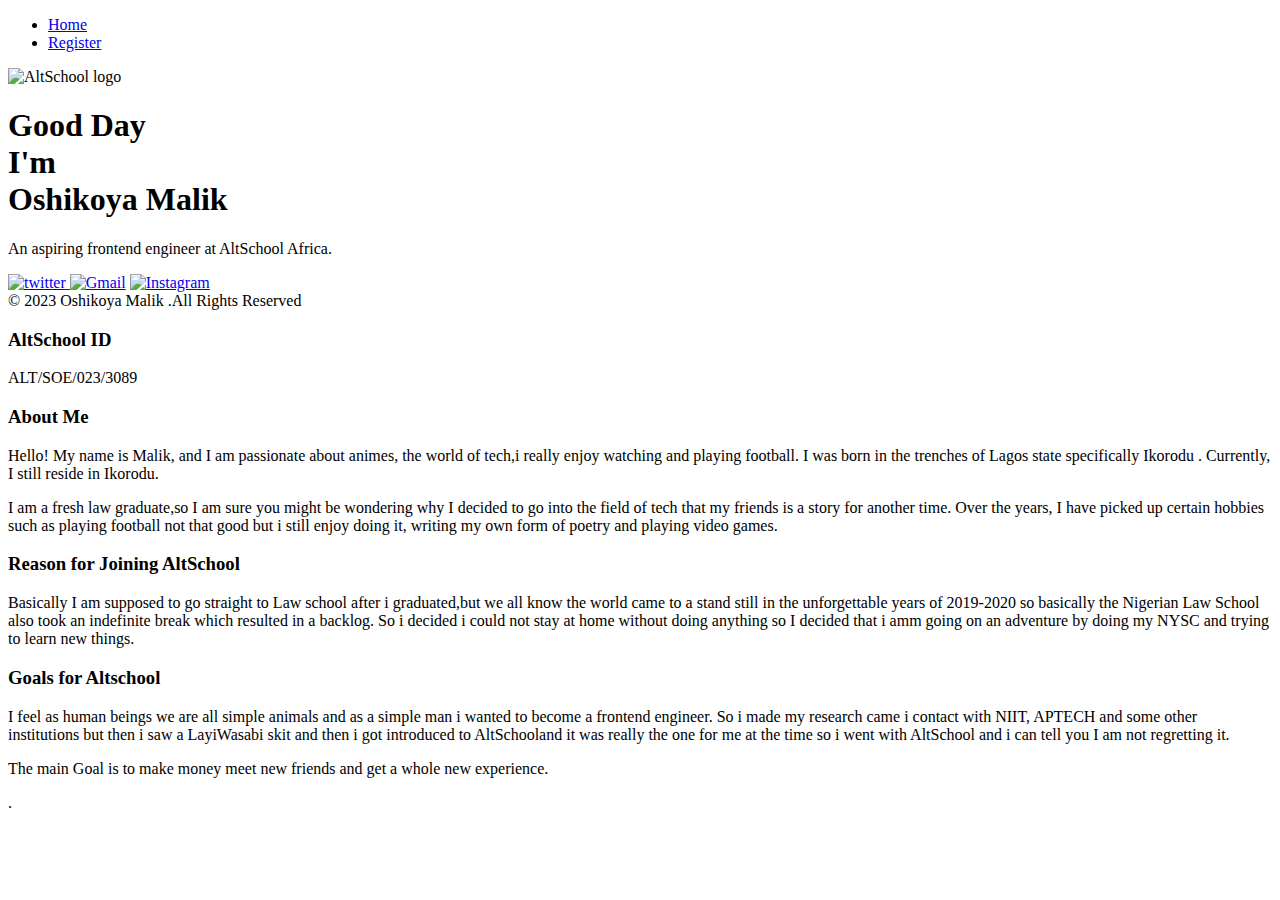
==== index.html @ b312c966 "Update index.html" ====
<!DOCTYPE html>
<html lang="en">
<head>
    <meta charset="UTF-8">
    <meta name="viewport" content="width=device-width, initial-scale=1.0">
    <link rel="stylesheet" href="style.css"> 
    <title>Home | Oshikoya Malik</title>
</head>
<body>
    <header>
        <nav>
            <ul>
                <li>
                    
                    <a  href="/">Home</a>
                </li>
                <li>
                
                    <a href="./register">Register</a>    
                </li>
            </ul>
        </nav>
    </header>
    <div class="container">
      <aside class="left">
        <div class="top-circle "></div>
        <img class="logo" src="altschool_africa.png" alt="AltSchool logo">
        <div class="aside_main">
            <h1> Good Day
                <br>
                I'm
                <br>
                Oshikoya Malik 
            </h1>
            <p>An aspiring frontend engineer at AltSchool Africa.</p>
        </div>
        <div>
        <footer class="aside_footer"> 
            <section class="aside_permalinks">
                <a href="https://twitter.com/malik_d_pope" aria-label="link to Malik's twitter">
                    <img src="Twitter_24px.png" alt="twitter">
                </a>
                <a href="mailto:malikoshikoya@gmail.com" aria-label="link to Malik's gmail">
                    <img src="gmail_24px.png" alt="Gmail"></a>
                
                    <a href="https://instagram.com/the.boyzs___" aria-label="link to Malik's Instagram">
                    <img src="Instagram_26px.png" alt="Instagram"></a>
            </section>
            <span class="style_copyRight_CBMaF">
                &copy; 2023 Oshikoya Malik .All Rights Reserved
            </span>
        </footer>
        <div class="bottom-circle"></div>
        </div>
      </aside>
      <div class="right">
        <section>
            <h3>AltSchool ID</h3>
            <p>ALT/SOE/023/3089</p>
        </section>
        <section>
            <h3>About Me</h3>
            <p>Hello! My name is Malik, and I am passionate about animes, the world of tech,i 
                really enjoy watching and playing football. I was born in the trenches of Lagos state specifically Ikorodu . Currently, 
                I still reside in Ikorodu. 
            </p>
            <p>I am a fresh law graduate,so I am sure you might be wondering why I decided to go into the field of tech that my friends is a story for another time. Over the years, 
            I have picked up certain hobbies such as playing football not that good but i 
            still enjoy doing it, writing my own form of poetry and playing video games.</p>
        </section>
        <section> 
         <h3>Reason for Joining AltSchool</h3>
         <p>
            Basically I am supposed to go straight to Law school after i graduated,but we all know the world came
            to a stand still in the unforgettable years of 2019-2020 so basically the Nigerian Law School also took
            an indefinite break which resulted in a backlog. So i decided i could not stay at home without doing 
            anything so I decided that i amm going on an adventure by doing my NYSC and trying to learn new things.
        </p>
        </section>
        <section>
            <h3>Goals for Altschool</h3>
            <p> I feel as human beings we are all simple animals and as a simple man i wanted to become a frontend engineer.
                So i made my research came i  contact with NIIT, APTECH and some other institutions but then i saw a LayiWasabi skit 
               and then i got introduced to AltSchooland it was really the one for me at the time so i went with AltSchool and i can 
               tell you I am not regretting it.</p>
               <p>The main Goal is to make money meet new friends and get a whole new experience.</p>
              </section>
            .
              
      </div>  
    </div>
    
</body>
</html>
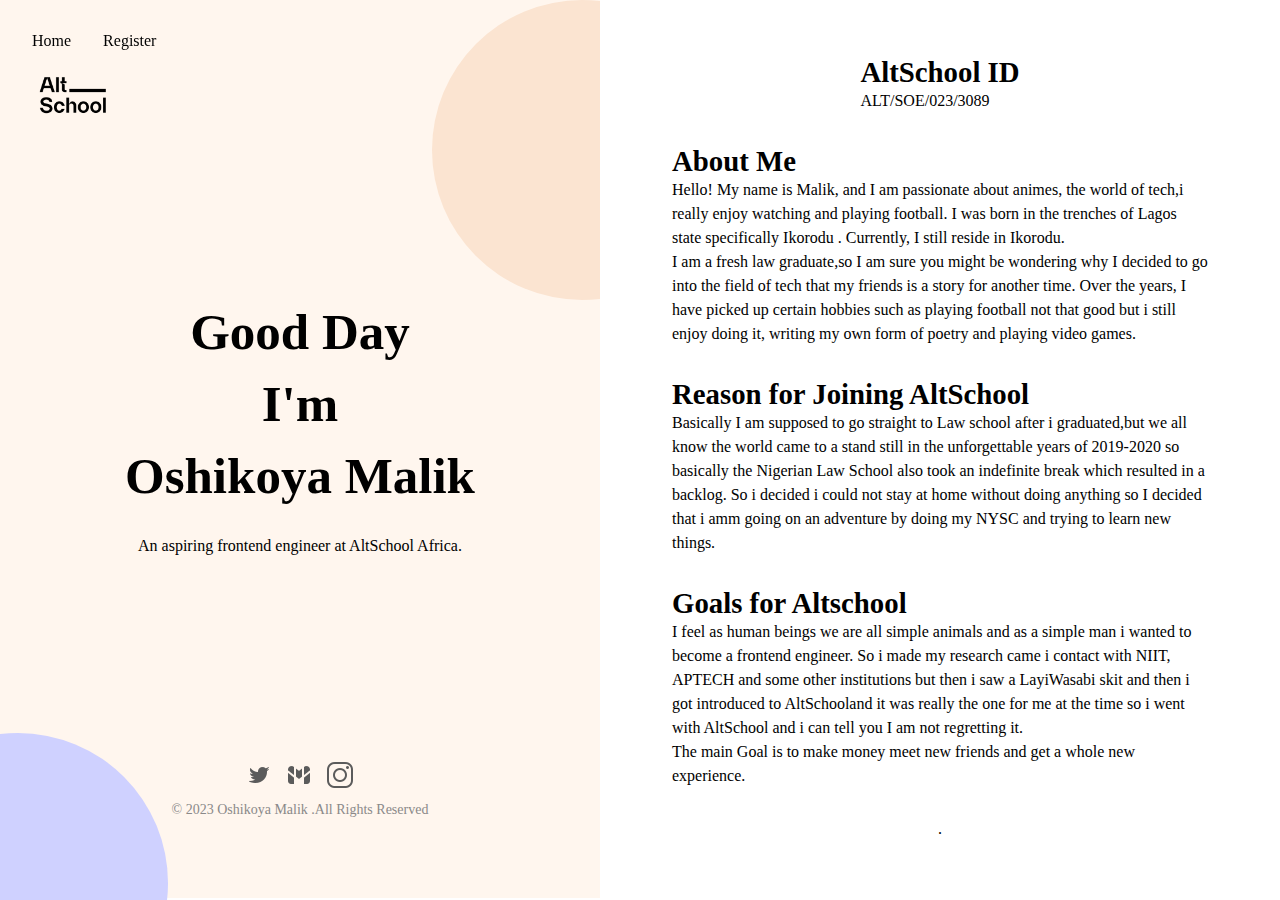
==== commit 7fc0c265: "new" ====
--- a/index.html
+++ b/index.html
@@ -16,7 +16,7 @@
                 </li>
                 <li>
                 
-                    <a href="./register">Register</a>    
+                    <a href="/register">Register</a>    
                 </li>
             </ul>
         </nav>
@@ -91,4 +91,4 @@
     </div>
     
 </body>
-</html>
+</html>--- a/style.css
+++ b/style.css
@@ -0,0 +1,360 @@
+*,
+*::before,
+*::after {
+    margin: 0;
+    padding: 0;
+    font-family: 'Almarena Light';
+
+}
+
+:root {
+    --secondary-clr: #7b7b7b;
+    --accent-purple: #6b70f5;
+    --dark-accent-purple: #575cef;
+    --creamy: #fff6ee;
+}
+
+@font-face {
+    font-family: 'Almarena Bold';
+    src: url('./assets/fonts/Almarena-Almarena-Display-Bold.otf') format('opentype');
+}
+
+@font-face {
+    font-family: 'Almarena Light';
+    src: url('./assets/fonts/Almarena-Almarena-Display-Light.otf') format('opentype');
+}
+
+@font-face {
+    font-family: 'Almarena Regular';
+    src: url('./assets/fonts/Almarena-Almarena-Display-Regular.otf') format('opentype');
+}
+
+h1 {
+    font-family: 'Almarena Bold';
+    text-align: center;
+    font-size: 3.1875rem;
+    font-weight: 700;
+    line-height: 72px;
+    text-align: center;
+    margin-bottom: 25px;
+
+    @media (max-width: 1024px) {
+        font-size: 2.1875rem;
+        line-height: 40px;
+    }
+
+}
+
+h2,
+h3,
+h4,
+p,
+span,
+option {
+    font-family: 'Almarena Light';
+}
+
+span {
+    color: #8a8989;
+    font-size: .875rem;
+}
+
+a {
+    text-decoration: none;
+    color: black;
+    &:hover {
+        text-decoration: underline;
+        text-decoration-color: inherit;
+        text-decoration-thickness: 2.5px;
+    }
+}
+mark{
+    appearance: none;
+}
+
+nav ul {
+    position: fixed;
+    top: 0;
+    z-index: 3;
+    display: flex;
+    align-items: center;
+    gap: 2rem;
+    padding: 2rem;
+    padding-bottom: 1.5rem;
+    width: 100vw;
+
+    li {
+        list-style: none;
+        font-weight: 500;
+
+        &:hover {
+            text-decoration: underline;
+            text-decoration-color: var(--accent-purple);
+            text-decoration-thickness: 2.5px;
+        }
+
+        a.active {
+            color: var(--dark-accent-purple) !important;
+            text-decoration: underline;
+            text-decoration-color: var(--accent-purple);
+
+        }
+    }
+}
+
+
+
+.container {
+    display: flex;
+    flex-direction: column;
+    margin-top: 3.5rem;
+
+    @media (min-width: 860px) {
+        flex-direction: row;
+        margin-top: 0;
+        height: 100vh;
+        overflow-y: hidden;
+    }
+
+
+    .left {
+        position: relative;
+        padding: 2rem;
+        display: flex;
+        flex-direction: column;
+        justify-content: space-between;
+        overflow-x: clip;
+
+        &.formpage {
+            @media (max-width: 879px) {
+                align-items: center;
+            }
+        }
+
+        @media (min-width: 860px) {
+            flex-basis: 50%;
+            position: relative;
+            height: 90%;
+            background-color: var(--creamy);
+            padding-top: 3.5rem;
+        }
+
+
+        .logo {
+            max-width: 5rem;
+        }
+
+        .top-circle {
+            position: absolute;
+            background-color: #FBE4D1;
+            height: 300px;
+            width: 300px;
+            border-radius: 100%;
+            top: 0;
+            right: -22%;
+        }
+
+        .bottom-circle {
+            position: absolute;
+            background-color: #CFD1FF;
+            height: 300px;
+            width: 300px;
+            border-radius: 100%;
+            bottom: -15%;
+            left: -22%;
+        }
+
+        .aside_footer,
+        .aside_main {
+            display: flex;
+            flex-direction: column;
+            align-items: center;
+            justify-content: center;
+            text-align: center;
+            margin-bottom: 3rem;
+
+        }
+
+        .aside_permalinks {
+            display: flex;
+            gap: 1rem;
+            align-items: center;
+            margin-bottom: 10px;
+        }
+    }
+
+
+
+
+
+
+    .right {
+        display: flex;
+        flex-direction: column;
+        align-items: center;
+        flex-basis: 50%;
+        padding: 2rem;
+
+        @media (min-width: 860px) {
+            flex-basis: 50%;
+            height: 90%;
+            overflow: scroll;
+            padding: 4.5rem;
+            padding-top: 3.5rem;
+
+        }
+
+        section {
+            margin-bottom: 2rem;
+
+            p,
+            ol,
+            ul,
+            li {
+                line-height: 1.5;
+            }
+        }
+
+        article {
+            padding: 2.5rem;
+            box-shadow: rgba(0, 0, 0, 0.03) 0px 30px 60px;
+            background: rgb(255, 255, 255);
+            border-radius: 4px;
+            padding: 2.5rem;
+            max-width: 520px;
+        }
+
+
+        form {
+            @media (min-width: 1156px) {
+                display: grid;
+                grid-template-columns: 1fr 1fr;
+                column-gap: 1.25rem;
+                
+
+            }
+        }
+
+        footer {
+            a {
+                color: var(--accent-purple);
+            }
+
+            h4 {
+
+                a {
+                    color: #2054d2;
+                }
+            }
+
+            p {
+                font-size: 1em;
+                font-family: 'Almarena Regular';
+                line-height: 1.25rem;
+                text-align: center;
+                margin-top: 25px;
+                color: rgb(71, 71, 71);
+            }
+
+            button {
+                display: flex;
+                align-items: center;
+                justify-content: center;
+                padding: 12px 0px;
+                border: medium;
+                border-radius: 4px;
+                background: var(--accent-purple);
+                color: rgb(255, 255, 255);
+                width: 100%;
+                transition: all 0.3s ease-in-out 0s;
+                font-family: 'Almarena Regular';
+                cursor: pointer;
+
+                &:hover {
+                    filter: drop-shadow(rgb(255, 243, 233) 5px 5px 5px) invert(20%);
+                }
+            }
+        }
+    }
+
+
+
+
+
+
+    h2 {
+        font-family: 'Almarena Bold';
+        font-size: 1.8rem;
+        color: rgb(11, 30, 75);
+        font-weight: 500;
+
+        @media (max-width: 768px) {
+            font-size: 1.5rem;
+        }
+
+    }
+
+
+    h3 {
+        font-family: 'Almarena Regular';
+        font-size: 1.8rem;
+
+        @media (max-width: 768px) {
+            font-size: 1.5rem;
+        }
+
+    }
+
+    h4 {
+        font-family: 'Almarena Light', sans-serif;
+        font-size: 1rem;
+        font-weight: 500;
+        color: var(--secondary-clr);
+        line-height: 20px;
+        margin-bottom: 25px;
+    }
+
+
+}
+
+
+
+
+.inputdiv {
+    display: flex;
+    flex-direction: column;
+    gap: 0.25rem;
+    margin-block: 1rem;
+
+    input,
+    select {
+        padding: 0.75rem 1.5rem;
+        border: solid 1.5px rgb(216, 219, 223);
+        border-radius: 0.25rem;
+        background-color: white;
+        color: rgb(11, 30, 75);
+
+        &:hover,
+        &:focus,
+        &:active {
+            border: 1.5px solid rgb(32, 84, 210);
+            outline: none;
+        }
+    }
+
+    label {
+        display: flex;
+        align-items: center;
+
+        span {
+            color: red;
+            margin-left: 0.125rem;
+        }
+    }
+}
+
+.hideonmobile {
+    @media (max-width: 1023px) {
+        display: none !important;
+    }
+}